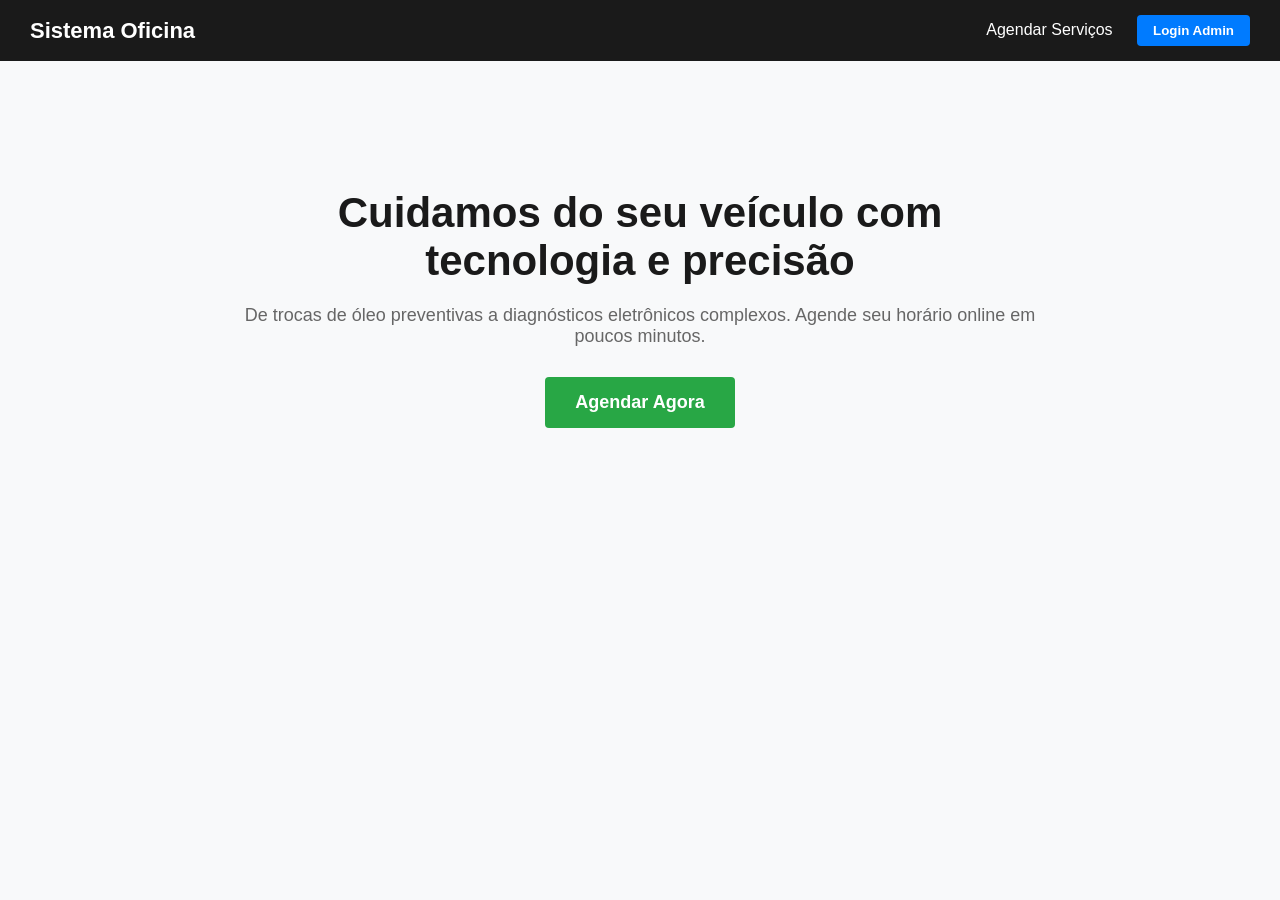
==== SistemaOficina/wwwroot/home.html @ 7a5c2e9e "Adicionar arquivos de projeto." ====
﻿<!DOCTYPE html>
<html lang="pt-BR">
<head>
    <meta charset="UTF-8">
    <meta name="viewport" content="width=device-width, initial-scale=1.0">
    <title>Sistema Oficina - Home</title>
    <link rel="stylesheet" href="css/home.css">
</head>
<body>

    <header class="navbar">
        <div class="logo">Sistema Oficina</div>
        <nav>
            <a href="index.html" class="nav-link">Agendar Serviços</a>
            <button id="btnAbrirLogin" class="btn-login">Login Admin</button>
        </nav>
    </header>

    <main class="hero-container">
        <h1>Cuidamos do seu veículo com tecnologia e precisão</h1>
        <p>De trocas de óleo preventivas a diagnósticos eletrônicos complexos. Agende seu horário online em poucos minutos.</p>
        <a href="index.html" class="btn-cta">Agendar Agora</a>
    </main>

    <div id="modalLogin" class="modal hidden">
        <div class="modal-content">
            <span id="btnFecharLogin" class="close-btn">&times;</span>
            <h3>Acesso Administrativo</h3>
            <form id="formLogin">
                <div class="form-group">
                    <label for="usuario">Usuário</label>
                    <input type="text" id="usuario" required placeholder="Digite o usuário">
                </div>
                <div class="form-group">
                    <label for="senha">Senha</label>
                    <input type="password" id="senha" required placeholder="Digite a senha">
                </div>
                <button type="submit" class="btn-enviar">Entrar</button>
                <p id="erroLogin" class="erro-msg hidden">Usuário ou senha inválidos.</p>
            </form>
        </div>
    </div>

    <script src="js/home.js"></script>
</body>
</html>
---- SistemaOficina/wwwroot/css/home.css ----
﻿body {
    font-family: 'Segoe UI', Arial, sans-serif;
    margin: 0;
    background-color: #f8f9fa;
    color: #333;
}

/* Navbar */
.navbar {
    display: flex;
    justify-content: space-between;
    align-items: center;
    background-color: #1a1a1a;
    padding: 15px 30px;
    color: white;
}

.logo {
    font-size: 22px;
    font-weight: bold;
}

.nav-link {
    color: white;
    text-decoration: none;
    margin-right: 20px;
    font-weight: 500;
}

.btn-login {
    background-color: #007bff;
    color: white;
    border: none;
    padding: 8px 16px;
    border-radius: 4px;
    cursor: pointer;
    font-weight: bold;
}

/* Hero Section */
.hero-container {
    text-align: center;
    padding: 100px 20px;
    max-width: 800px;
    margin: 0 auto;
}

    .hero-container h1 {
        font-size: 42px;
        margin-bottom: 20px;
        color: #1a1a1a;
    }

    .hero-container p {
        font-size: 18px;
        color: #666;
        margin-bottom: 30px;
    }

.btn-cta {
    background-color: #28a745;
    color: white;
    text-decoration: none;
    padding: 15px 30px;
    border-radius: 4px;
    font-size: 18px;
    font-weight: bold;
    display: inline-block;
}

/* Modais de Login */
.modal {
    position: fixed;
    top: 0;
    left: 0;
    width: 100%;
    height: 100%;
    background-color: rgba(0, 0, 0, 0.6);
    display: flex;
    justify-content: center;
    align-items: center;
    z-index: 1000;
}

.modal-content {
    background-color: white;
    padding: 30px;
    border-radius: 8px;
    width: 100%;
    max-width: 350px;
    position: relative;
}

.close-btn {
    position: absolute;
    top: 10px;
    right: 15px;
    font-size: 24px;
    cursor: pointer;
}

.form-group {
    display: flex;
    flex-direction: column;
    margin-bottom: 15px;
}

    .form-group label {
        margin-bottom: 5px;
        font-weight: 600;
    }

    .form-group input {
        padding: 10px;
        border: 1px solid #ccc;
        border-radius: 4px;
    }

.btn-enviar {
    width: 100%;
    padding: 10px;
    background-color: #007bff;
    color: white;
    border: none;
    border-radius: 4px;
    font-weight: bold;
    cursor: pointer;
}

.erro-msg {
    color: #dc3545;
    font-size: 14px;
    text-align: center;
    margin-top: 10px;
}

.hidden {
    display: none !important;
}
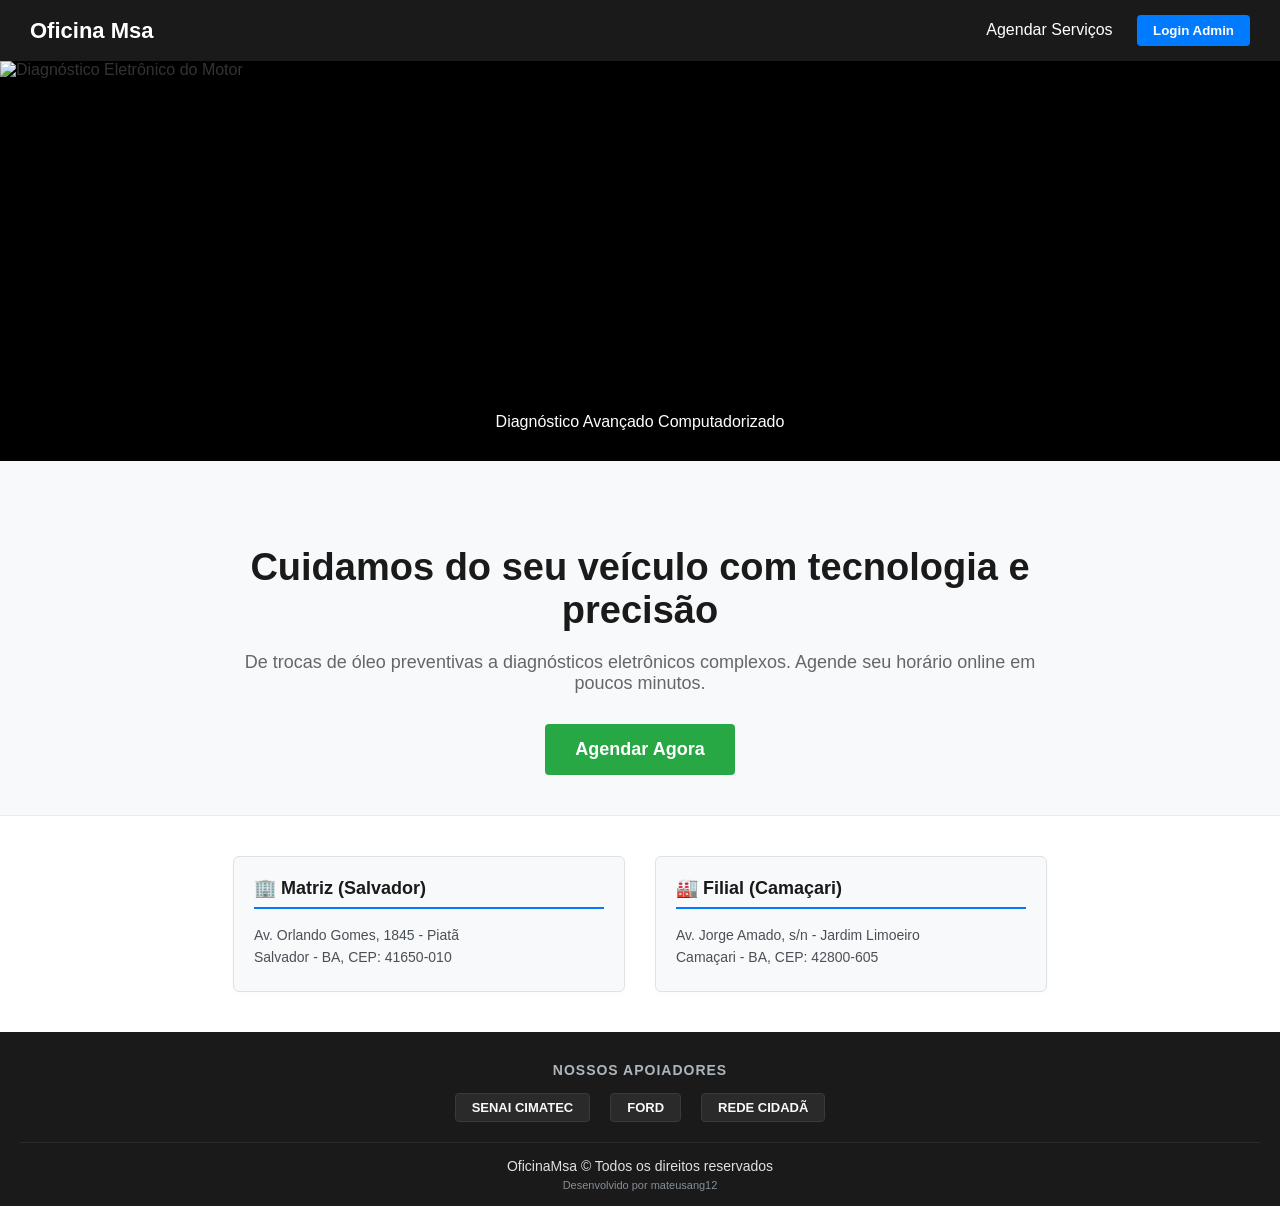
==== commit 42445e3f: "API" ====
--- a/SistemaOficina/wwwroot/home.html
+++ b/SistemaOficina/wwwroot/home.html
@@ -9,18 +9,62 @@
 <body>
 
     <header class="navbar">
-        <div class="logo">Sistema Oficina</div>
+        <div class="logo">Oficina Msa</div>
         <nav>
             <a href="index.html" class="nav-link">Agendar Serviços</a>
             <button id="btnAbrirLogin" class="btn-login">Login Admin</button>
         </nav>
     </header>
 
+    <div class="carousel-container">
+        <div class="carousel-slide active">
+            <img src="https://mobilidade.estadao.com.br/wp-content/uploads/2024/12/Manutencao-carro-eletrico.jpeg.webp" alt="Diagnóstico Eletrônico do Motor">
+            <div class="carousel-caption">Diagnóstico Avançado Computadorizado</div>
+        </div>
+        <div class="carousel-slide">
+            <img src="https://blog.usezapay.com.br/wp-content/uploads/2025/04/suspensao-automotiva-1024x682.jpg" alt="Manutenção de Freios e Suspensão">
+            <div class="carousel-caption">Revisão Completa de Freios e Suspensão</div>
+        </div>
+        <div class="carousel-slide">
+            <img src="https://www.allianz.com.br/Blog/2024/troca-de-oleo/_jcr_content/root/parsys/stage_copy_copy_copy/stageimage.img.82.3360.jpeg/1723031704661/banner-troca-de-oleo.jpeg" alt="Troca de Óleo Preventiva">
+            <div class="carousel-caption">Troca de Óleo e Filtros com Agilidade</div>
+        </div>
+    </div>
+
     <main class="hero-container">
         <h1>Cuidamos do seu veículo com tecnologia e precisão</h1>
         <p>De trocas de óleo preventivas a diagnósticos eletrônicos complexos. Agende seu horário online em poucos minutos.</p>
         <a href="index.html" class="btn-cta">Agendar Agora</a>
     </main>
+
+    <section class="enderecos-container">
+        <div class="endereco-card">
+            <h3>🏢 Matriz (Salvador)</h3>
+            <p>Av. Orlando Gomes, 1845 - Piatã</p>
+            <p>Salvador - BA, CEP: 41650-010</p>
+        </div>
+        <div class="endereco-card">
+            <h3>🏭 Filial (Camaçari)</h3>
+            <p>Av. Jorge Amado, s/n - Jardim Limoeiro</p>
+            <p>Camaçari - BA, CEP: 42800-605</p>
+        </div>
+    </section>
+
+    <footer class="footer-oficina">
+        <div class="apoiadores-section">
+            <h4>Nossos Apoiadores</h4>
+            <div class="apoiadores-logos">
+                <span class="apoiador-tag">SENAI CIMATEC</span>
+                <span class="apoiador-tag">FORD</span>
+                <span class="apoiador-tag">REDE CIDADÃ</span>
+            </div>
+        </div>
+        <hr class="footer-divider">
+        <div class="direitos-section">
+            <p class="copyright">OficinaMsa &copy; Todos os direitos reservados</p>
+            <p class="desenvolvedor">Desenvolvido por mateusang12</p>
+        </div>
+    </footer>
 
     <div id="modalLogin" class="modal hidden">
         <div class="modal-content">
--- a/SistemaOficina/wwwroot/css/home.css
+++ b/SistemaOficina/wwwroot/css/home.css
@@ -3,6 +3,9 @@
     margin: 0;
     background-color: #f8f9fa;
     color: #333;
+    display: flex;
+    flex-direction: column;
+    min-height: 100vh;
 }
 
 /* Navbar */
@@ -37,16 +40,61 @@
     font-weight: bold;
 }
 
+/* Estilização do Carrossel */
+.carousel-container {
+    position: relative;
+    width: 100%;
+    height: 400px;
+    overflow: hidden;
+    background-color: #000;
+}
+
+.carousel-slide {
+    position: absolute;
+    top: 0;
+    left: 0;
+    width: 100%;
+    height: 100%;
+    opacity: 0;
+    transition: opacity 0.8s ease-in-out;
+    z-index: 1;
+}
+
+    .carousel-slide.active {
+        opacity: 1;
+        z-index: 2;
+    }
+
+    .carousel-slide img {
+        width: 100%;
+        height: 100%;
+        object-fit: cover;
+    }
+
+.carousel-caption {
+    position: absolute;
+    bottom: 20px;
+    left: 50%;
+    transform: translateX(-50%);
+    background-color: rgba(0, 0, 0, 0.7);
+    color: #fff;
+    padding: 10px 20px;
+    border-radius: 4px;
+    font-size: 16px;
+    font-weight: 500;
+    pointer-events: none;
+}
+
 /* Hero Section */
 .hero-container {
     text-align: center;
-    padding: 100px 20px;
+    padding: 60px 20px 40px 20px;
     max-width: 800px;
     margin: 0 auto;
 }
 
     .hero-container h1 {
-        font-size: 42px;
+        font-size: 38px;
         margin-bottom: 20px;
         color: #1a1a1a;
     }
@@ -66,6 +114,92 @@
     font-size: 18px;
     font-weight: bold;
     display: inline-block;
+}
+
+/* NOVO: Seção de Endereços */
+.enderecos-container {
+    display: flex;
+    justify-content: center;
+    gap: 30px;
+    padding: 40px 20px;
+    background-color: #ffffff;
+    border-top: 1px solid #e9ecef;
+}
+
+.endereco-card {
+    background-color: #f8f9fa;
+    border: 1px solid #dee2e6;
+    border-radius: 6px;
+    padding: 20px;
+    width: 100%;
+    max-width: 350px;
+    box-shadow: 0 2px 4px rgba(0,0,0,0.02);
+}
+
+    .endereco-card h3 {
+        margin-top: 0;
+        color: #1a1a1a;
+        border-bottom: 2px solid #007bff;
+        padding-bottom: 8px;
+        font-size: 18px;
+    }
+
+    .endereco-card p {
+        margin: 6px 0;
+        font-size: 14px;
+        color: #495057;
+    }
+
+/* NOVO: Rodapé da Oficina */
+.footer-oficina {
+    background-color: #1a1a1a;
+    color: #ffffff;
+    padding: 30px 20px 15px 20px;
+    margin-top: auto; /* Garante o rodapé na base se houver pouca rota */
+    text-align: center;
+}
+
+.apoiadores-section h4 {
+    margin: 0 0 15px 0;
+    color: #adb5bd;
+    font-size: 14px;
+    letter-spacing: 1px;
+    text-transform: uppercase;
+}
+
+.apoiadores-logos {
+    display: flex;
+    justify-content: center;
+    gap: 20px;
+    flex-wrap: wrap;
+}
+
+.apoiador-tag {
+    background-color: #2a2a2a;
+    color: #f8f9fa;
+    padding: 6px 16px;
+    border-radius: 4px;
+    font-size: 13px;
+    font-weight: bold;
+    border: 1px solid #3a3a3a;
+}
+
+.footer-divider {
+    border: 0;
+    border-top: 1px solid #2a2a2a;
+    margin: 20px 0 15px 0;
+}
+
+.copyright {
+    margin: 0;
+    font-size: 14px;
+    color: #dee2e6;
+}
+
+.desenvolvedor {
+    margin: 5px 0 0 0;
+    font-size: 11px;
+    color: #868e96;
 }
 
 /* Modais de Login */
@@ -137,3 +271,15 @@
 .hidden {
     display: none !important;
 }
+
+/* Responsividade Básica para os Endereços */
+@media (max-width: 768px) {
+    .enderecos-container {
+        flex-direction: column;
+        align-items: center;
+    }
+
+    .endereco-card {
+        max-width: 100%;
+    }
+}
